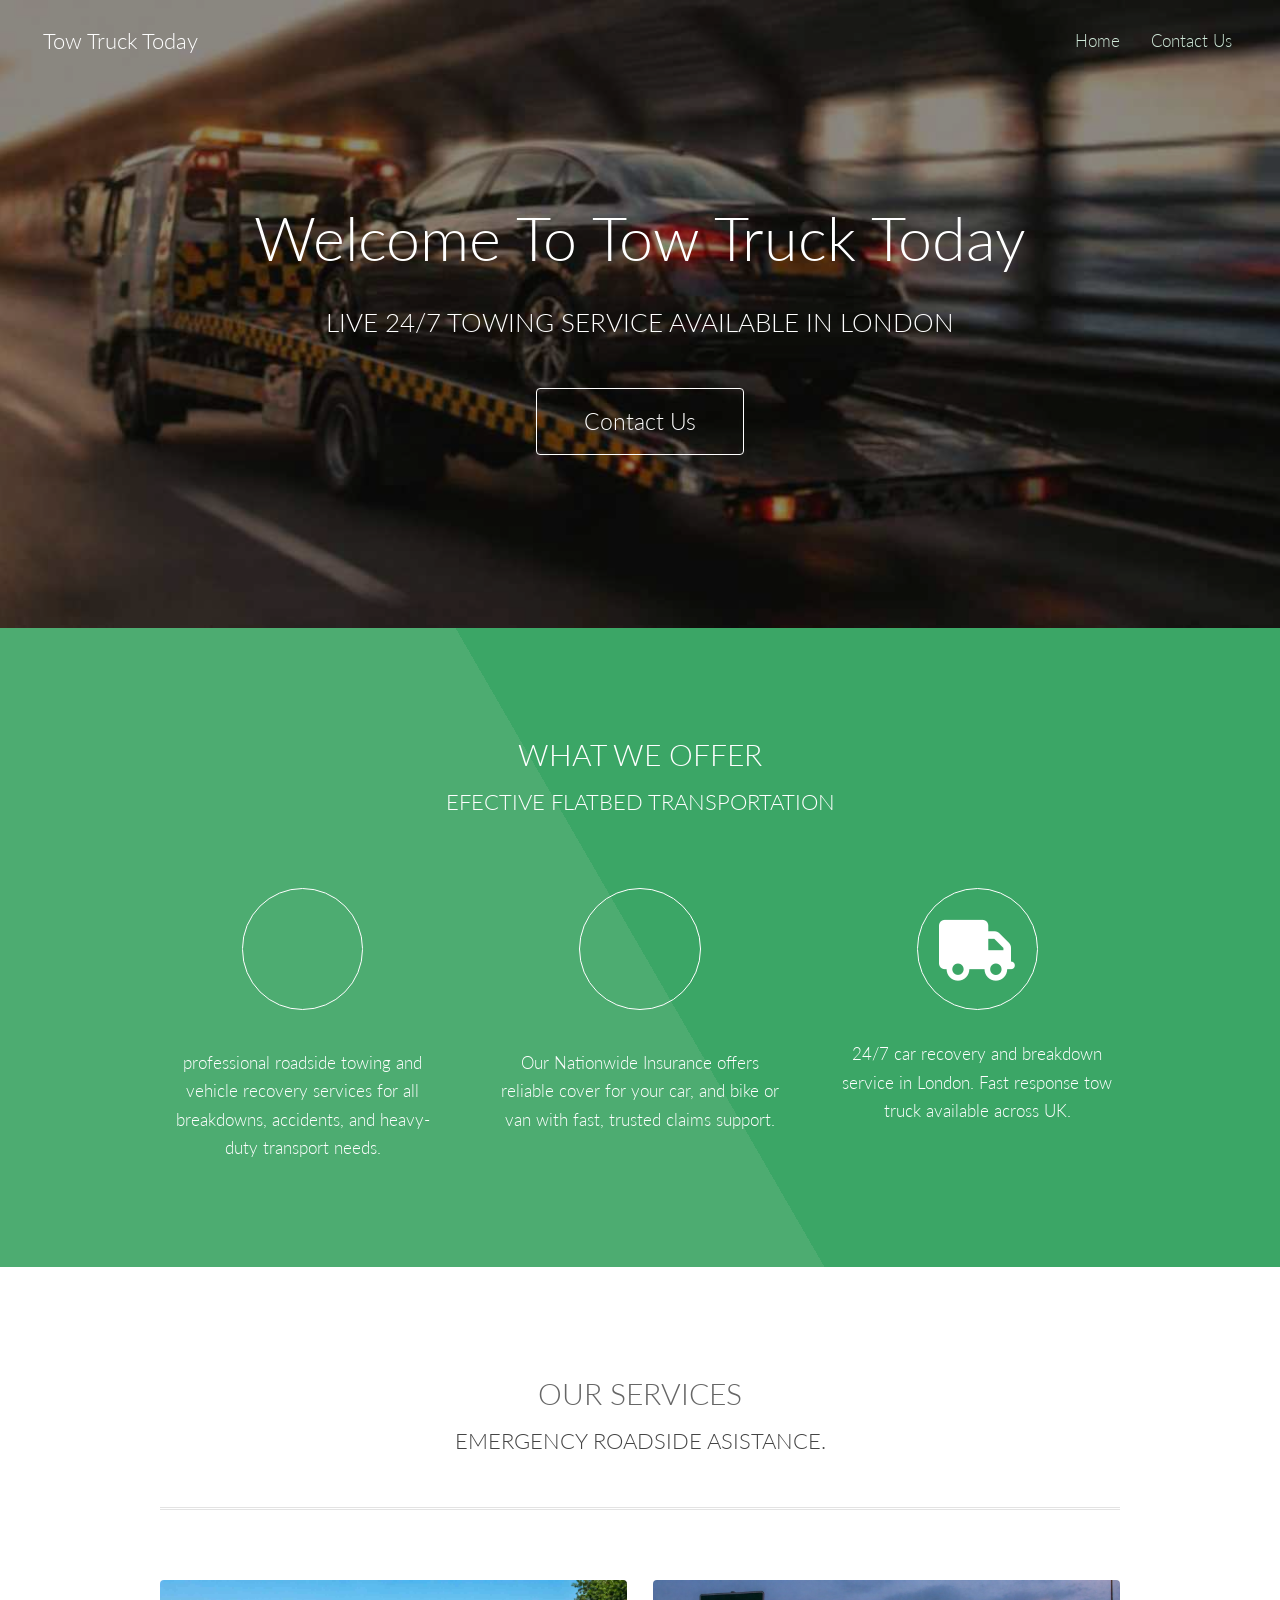
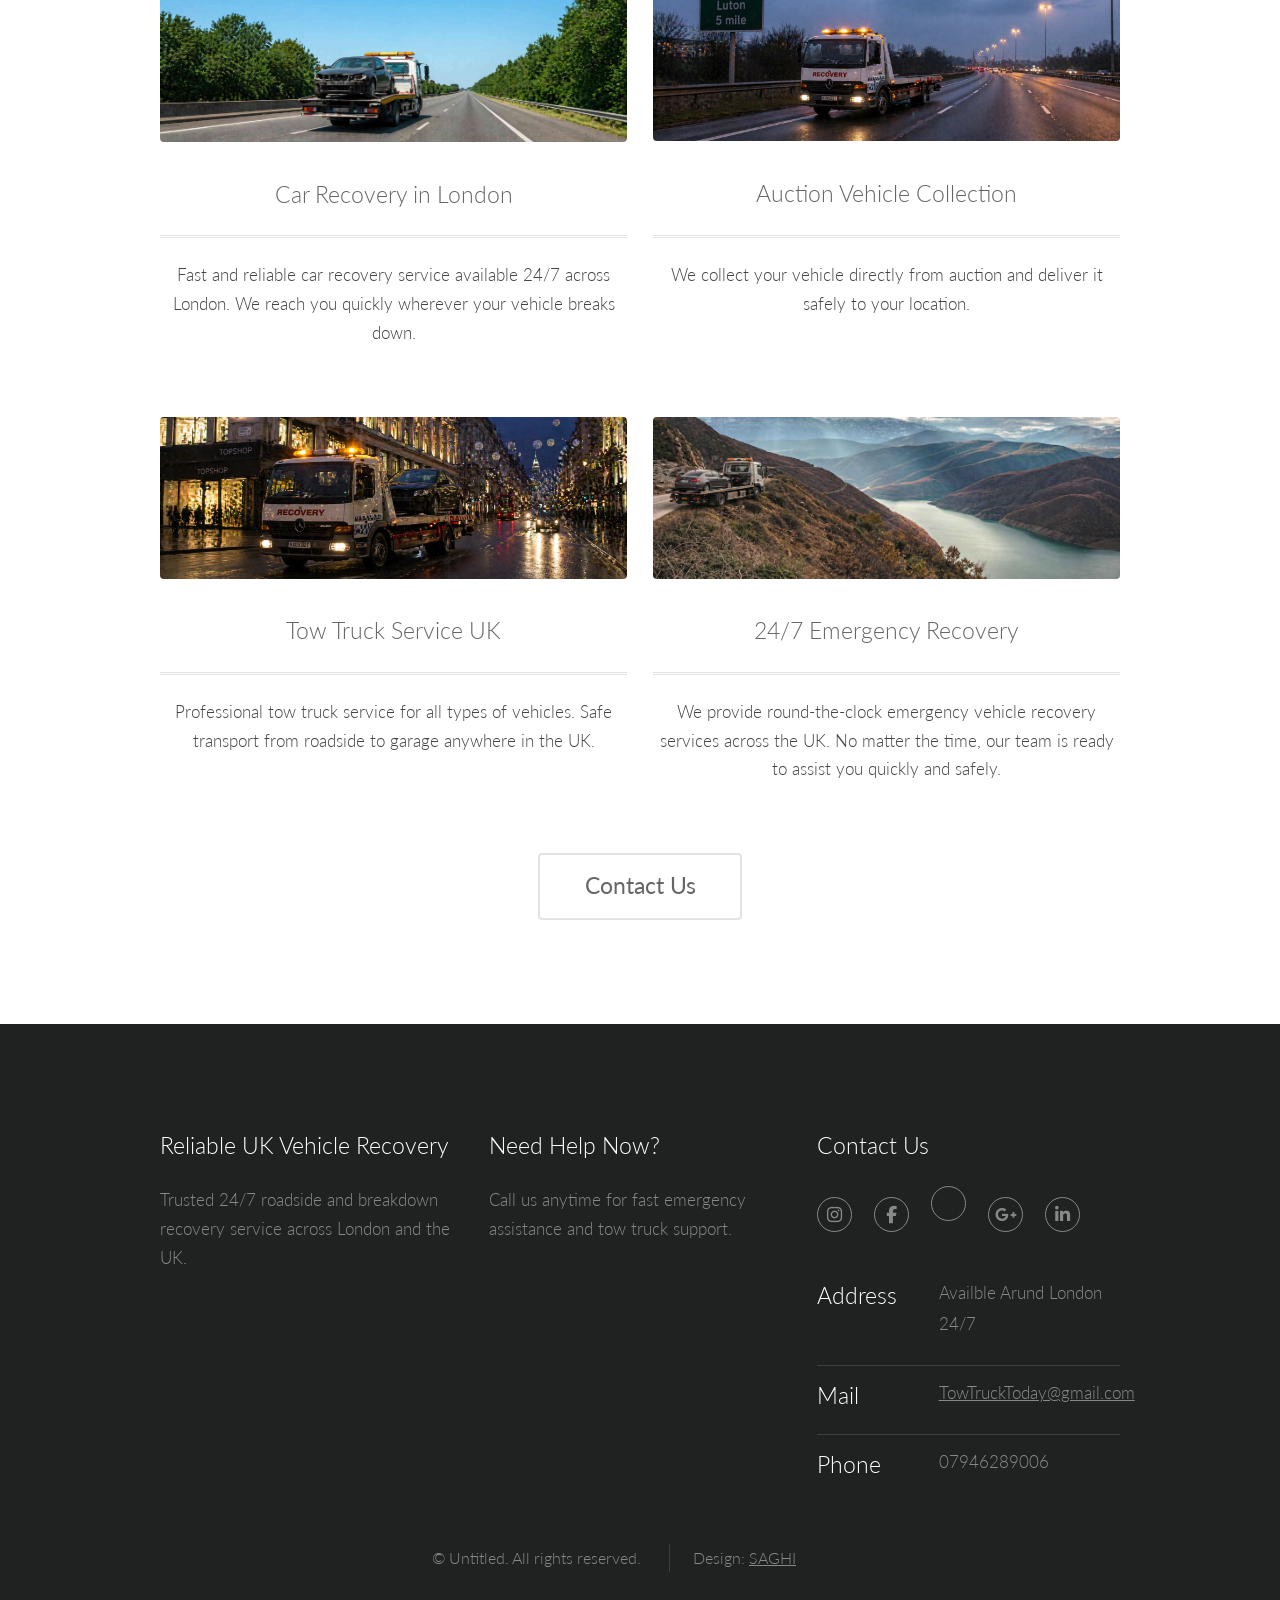
==== index.html @ 5a2250ab "Update index.html" ====
<!DOCTYPE html>
<!--
	Interphase by TEMPLATED
	templated.co @templatedco
	Released for free under the Creative Commons Attribution 3.0 license (templated.co/license)
-->
<html lang="en">
	<head>
		<meta charset="UTF-8">
		<title>Tow Truck Today | Car Recovery London | 24/7 Breakdown | Tow Truck Service </title>
		<meta http-equiv="content-type" content="text/html; charset=utf-8" />
		<meta name="description" content="24/7 car recovery and tow truck service in London. Fast breakdown recovery across Essex and surrounding areas." />
		<!--[if lte IE 8]><script src="css/ie/html5shiv.js"></script><![endif]-->
		<script src="js/jquery.min.js"></script>
		<script src="js/skel.min.js"></script>
		<script src="js/skel-layers.min.js"></script>
		<script src="js/init.js"></script>
		<noscript>
			<link rel="stylesheet" href="css/skel.css" />
			<link rel="stylesheet" href="css/style.css" />
			<link rel="stylesheet" href="css/style-xlarge.css" />
		</noscript>
		<!--[if lte IE 8]><link rel="stylesheet" href="css/ie/v8.css" /><![endif]-->
		<link rel="stylesheet" href="https://cdnjs.cloudflare.com/ajax/libs/font-awesome/6.5.0/css/all.min.css">
		<link rel="icon" href="/icon.png" type="image/x-icon">
	</head>
	<body class="landing">

		<!-- Header -->
			<header id="header">
				<h1><a href="index.html">Tow Truck Today</a></h1>
				<nav id="nav">
					<ul>
						<li><a href="index.html">Home</a></li>
						<li><a href="contact.html">Contact Us</a></li>
					</ul>
				</nav>
			</header>

		<!-- Banner -->
			<section id="banner">
				<h2>Welcome To Tow Truck Today</h2>
				<p>LIVE 24/7 TOWING SERVICE AVAILABLE IN LONDON</p>
				<ul class="actions">
					<li>
						<a href="contact.html" class="button big">Contact Us</a>
					</li>
				</ul>
			</section>

		<!-- One -->
			<section id="one" class="wrapper style1 align-center">
				<div class="container">
					<header>
						<h2>WHAT WE OFFER</h2>
						<p>EFECTIVE FLATBED TRANSPORTATION </p>
					</header>
					<div class="row 200%">
						<section class="4u 12u$(small)">
							<i class="icon big rounded fa-clock"></i>
							<p> professional roadside towing and vehicle recovery services for all breakdowns, accidents, and heavy-duty transport needs.</p>
						</section>
						<section class="4u 12u$(small)">
							<i class="icon big rounded fa-car-burst"></i>
							<p>Our Nationwide Insurance offers reliable cover for your  car, and bike or van with fast, trusted claims support.</p>
						</section>
						<section class="4u$ 12u$(small)">
							<i class="icon big rounded fa-truck"></i>
							<p>24/7 car recovery and breakdown service in London. Fast response tow truck available across UK.</p>
						</section>
					</div>
				</div>
			</section>

		<!-- Two -->
			<section id="two" class="wrapper style2 align-center">
				<div class="container">
					<header>
						<h2>OUR SERVICES</h2>
						<p>EMERGENCY ROADSIDE ASISTANCE.</p>
					</header>
					<div class="row">
						<section class="feature 6u 12u$(small)">
							<img class="image fit" src="images/pic01.jpg" alt="" />
							<h3 class="title">Car Recovery in London</h3>
							<p>Fast and reliable car recovery service available 24/7 across London. We reach you quickly wherever your vehicle breaks down.</p>
						</section>
						<section class="feature 6u$ 12u$(small)">
							<img class="image fit" src="images/pic02.jpg" alt="" />
							<h3 class="title">Auction Vehicle Collection</h3>
							<p>We collect your vehicle directly from auction and deliver it safely to your location.</p>
						</section>
						<section class="feature 6u 12u$(small)">
							<img class="image fit" src="images/pic03.jpg" alt="" />
							<h3 class="title">Tow Truck Service UK</h3>
							<p>Professional tow truck service for all types of vehicles. Safe transport from roadside to garage anywhere in the UK.</p>
						</section>
						<section class="feature 6u$ 12u$(small)">
							<img class="image fit" src="images/pic04.jpg" alt="" />
							<h3 class="title">24/7 Emergency Recovery</h3>
							<p>We provide round-the-clock emergency vehicle recovery services across the UK. No matter the time, our team is ready to assist you quickly and safely.</p>
						</section>
					</div>
					<footer>
						<ul class="actions">
							<li>
								<a href="contact.html" class="button alt big">Contact Us</a>
							</li>
						</ul>
					</footer>
				</div>
			</section>

		<!-- Footer -->
			<footer id="footer">
				<div class="container">
					<div class="row">
						<section class="4u 6u(medium) 12u$(small)">
    <h3>Reliable UK Vehicle Recovery</h3>
    <p>Trusted 24/7 roadside and breakdown recovery service across London and the UK.</p>

    <div style="margin-top:15px; border-radius:10px; overflow:hidden;">
        <iframe 
            src="https://www.google.com/maps/embed?pb=!1m18!1m12!1m3!1d...YOUR_MAP_CODE..."
            width="100%" 
            height="180" 
            style="border:0;" 
            allowfullscreen="" 
            loading="lazy">
        </iframe>
    </div>
</section>
						<section class="4u 6u$(medium) 12u$(small)">
							<h3>Need Help Now?</h3>
							<p>Call us anytime for fast emergency assistance and tow truck support.</p>
							<ul class="alt">
							</ul>
						</section>
						<section class="4u$ 12u$(medium) 12u$(small)">
							<h3>Contact Us</h3>
							<ul class="icons">
								<li><a href="https://www.instagram.com/towtrucktoday?igsh=MWpwYXkxcGM0bTMxag==" class="icon rounded fa-instagram"><span class="label">instagram</span></a></li>
								<li><a href="https://www.facebook.com/share/1FvmgkNpFz/?mibextid=wwXIfr" class="icon rounded fa-facebook"><span class="label">Facebook</span></a></li>
								<li><a href="#" class="icon rounded fa-x"><span class="label">X</span></a></li>
								<li><a href="#" class="icon rounded fa-google-plus"><span class="label">Google+</span></a></li>
								<li><a href="#" class="icon rounded fa-linkedin"><span class="label">LinkedIn</span></a></li>
							</ul>
							<ul class="tabular">
								<li>
									<h3>Address</h3>
									Availble Arund London<br>
									24/7
								</li>
								<li>
									<h3>Mail</h3>
									<a href="mailto:Towtrucktoday@gmail.com">TowTruckToday@gmail.com</a>
								</li>
								<li>
									<h3>Phone</h3>
									07946289006
								</li>
							</ul>
						</section>
					</div>
					<ul class="copyright">
						<li>&copy; Untitled. All rights reserved.</li>
						<li>Design: <a href="#">SAGHI</a></li>
						<li><a href="#"></a></li>
					</ul>
				</div>
			</footer>

	</body>
</html>
---- css/skel.css ----
/* Resets (http://meyerweb.com/eric/tools/css/reset/ | v2.0 | 20110126 | License: none (public domain)) */

	html,body,div,span,applet,object,iframe,h1,h2,h3,h4,h5,h6,p,blockquote,pre,a,abbr,acronym,address,big,cite,code,del,dfn,em,img,ins,kbd,q,s,samp,small,strike,strong,sub,sup,tt,var,b,u,i,center,dl,dt,dd,ol,ul,li,fieldset,form,label,legend,table,caption,tbody,tfoot,thead,tr,th,td,article,aside,canvas,details,embed,figure,figcaption,footer,header,hgroup,menu,nav,output,ruby,section,summary,time,mark,audio,video{margin:0;padding:0;border:0;font-size:100%;font:inherit;vertical-align:baseline;}article,aside,details,figcaption,figure,footer,header,hgroup,menu,nav,section{display:block;}body{line-height:1;}ol,ul{list-style:none;}blockquote,q{quotes:none;}blockquote:before,blockquote:after,q:before,q:after{content:'';content:none;}table{border-collapse:collapse;border-spacing:0;}body{-webkit-text-size-adjust:none}

/* Box Model */

	*, *:before, *:after {
		-moz-box-sizing: border-box;
		-webkit-box-sizing: border-box;
		box-sizing: border-box;
	}

/* Container */

	body {
		/* min-width: (containers) */
		min-width: 1200px;
	}

	.container {
		margin-left: auto;
		margin-right: auto;

		/* width: (containers) */
		width: 1200px;
	}

	/* Modifiers */

		/* 125% */
			.container.\31 25\25 {
				width: 100%;

				/* max-width: (containers * 1.25) */
				max-width: 1500px;

				/* min-width: (containers) */
				min-width: 1200px;
			}

		/* 75% */
			.container.\37 5\25 {

				/* width: (containers * 0.75) */
				width: 900px;

			}

		/* 50% */
			.container.\35 0\25 {

				/* width: (containers * 0.50) */
				width: 600px;

			}

		/* 25% */
			.container.\32 5\25 {

				/* width: (containers * 0.25) */
				width: 300px;

			}

/* Grid */

	.row {
		border-bottom: solid 1px transparent;
	}

	.row > * {
		float: left;
	}

	.row:after, .row:before {
		content: '';
		display: block;
		clear: both;
		height: 0;
	}

	.row.uniform > * > :first-child {
		margin-top: 0;
	}

	.row.uniform > * > :last-child {
		margin-bottom: 0;
	}

	/* Gutters */

		/* Normal */

			.row > * {
				/* padding: (gutters.horizontal) 0 0 (gutters.vertical) */
				padding: 0 0 0 2em;
			}

			.row {
				/* margin: -(gutters.horizontal) 0 0 -(gutters.vertical) */
				margin: 0 0 0 -2em;
			}

			.row.uniform > * {
				/* padding: (gutters.vertical) 0 0 (gutters.vertical) */
				padding: 2em 0 0 2em;
			}

			.row.uniform {
				/* margin: -(gutters.vertical) 0 0 -(gutters.vertical) */
				margin: -2em 0 0 -2em;
			}

		/* 200% */

			.row.\32 00\25 > * {
				/* padding: (gutters.horizontal) 0 0 (gutters.vertical) */
				padding: 0 0 0 4em;
			}

			.row.\32 00\25 {
				/* margin: -(gutters.horizontal) 0 0 -(gutters.vertical) */
				margin: 0 0 0 -4em;
			}

			.row.uniform.\32 00\25 > * {
				/* padding: (gutters.vertical) 0 0 (gutters.vertical) */
				padding: 4em 0 0 4em;
			}

			.row.uniform.\32 00\25 {
				/* margin: -(gutters.vertical) 0 0 -(gutters.vertical) */
				margin: -4em 0 0 -4em;
			}

		/* 150% */

			.row.\31 50\25 > * {
				/* padding: (gutters.horizontal) 0 0 (gutters.vertical) */
				padding: 0 0 0 1.5em;
			}

			.row.\31 50\25 {
				/* margin: -(gutters.horizontal) 0 0 -(gutters.vertical) */
				margin: 0 0 0 -1.5em;
			}

			.row.uniform.\31 50\25 > * {
				/* padding: (gutters.vertical) 0 0 (gutters.vertical) */
				padding: 1.5em 0 0 1.5em;
			}

			.row.uniform.\31 50\25 {
				/* margin: -(gutters.vertical) 0 0 -(gutters.vertical) */
				margin: -1.5em 0 0 -1.5em;
			}

		/* 50% */

			.row.\35 0\25 > * {
				/* padding: (gutters.horizontal) 0 0 (gutters.vertical) */
				padding: 0 0 0 1em;
			}

			.row.\35 0\25 {
				/* margin: -(gutters.horizontal) 0 0 -(gutters.vertical) */
				margin: 0 0 0 -1em;
			}

			.row.uniform.\35 0\25 > * {
				/* padding: (gutters.vertical) 0 0 (gutters.vertical) */
				padding: 1em 0 0 1em;
			}

			.row.uniform.\35 0\25 {
				/* margin: -(gutters.vertical) 0 0 -(gutters.vertical) */
				margin: -1em 0 0 -1em;
			}

		/* 25% */

			.row.\32 5\25 > * {
				/* padding: (gutters.horizontal) 0 0 (gutters.vertical) */
				padding: 0 0 0 0.5em;
			}

			.row.\32 5\25 {
				/* margin: -(gutters.horizontal) 0 0 -(gutters.vertical) */
				margin: 0 0 0 -0.5em;
			}

			.row.uniform.\32 5\25 > * {
				/* padding: (gutters.vertical) 0 0 (gutters.vertical) */
				padding: 0.5em 0 0 0.5em;
			}

			.row.uniform.\32 5\25 {
				/* margin: -(gutters.vertical) 0 0 -(gutters.vertical) */
				margin: -0.5em 0 0 -0.5em;
			}

		/* 0% */

			.row.\30 \25 > * {
				/* padding: (gutters.horizontal) 0 0 (gutters.vertical) */
				padding: 0;
			}

			.row.\30 \25 {
				/* margin: -(gutters.horizontal) 0 0 -(gutters.vertical) */
				margin: 0;
			}

	/* Cells */

		.\31 2u, .\31 2u\24, .\31 2u\28 1\29, .\31 2u\24\28 1\29 { width: 100%; clear: none; }
		.\31 1u, .\31 1u\24, .\31 1u\28 1\29, .\31 1u\24\28 1\29 { width: 91.6666666667%; clear: none; }
		.\31 0u, .\31 0u\24, .\31 0u\28 1\29, .\31 0u\24\28 1\29 { width: 83.3333333333%; clear: none; }
		.\39 u, .\39 u\24, .\39 u\28 1\29, .\39 u\24\28 1\29 { width: 75%; clear: none; }
		.\38 u, .\38 u\24, .\38 u\28 1\29, .\38 u\24\28 1\29 { width: 66.6666666667%; clear: none; }
		.\37 u, .\37 u\24, .\37 u\28 1\29, .\37 u\24\28 1\29 { width: 58.3333333333%; clear: none; }
		.\36 u, .\36 u\24, .\36 u\28 1\29, .\36 u\24\28 1\29 { width: 50%; clear: none; }
		.\35 u, .\35 u\24, .\35 u\28 1\29, .\35 u\24\28 1\29 { width: 41.6666666667%; clear: none; }
		.\34 u, .\34 u\24, .\34 u\28 1\29, .\34 u\24\28 1\29 { width: 33.3333333333%; clear: none; }
		.\33 u, .\33 u\24, .\33 u\28 1\29, .\33 u\24\28 1\29 { width: 25%; clear: none; }
		.\32 u, .\32 u\24, .\32 u\28 1\29, .\32 u\24\28 1\29 { width: 16.6666666667%; clear: none; }
		.\31 u, .\31 u\24, .\31 u\28 1\29, .\31 u\24\28 1\29 { width: 8.3333333333%; clear: none; }

		.\31 2u\24 + *, .\31 2u\24\28 1\29 + *,
		.\31 1u\24 + *, .\31 1u\24\28 1\29 + *,
		.\31 0u\24 + *, .\31 0u\24\28 1\29 + *,
		.\39 u\24 + *, .\39 u\24\28 1\29 + *,
		.\38 u\24 + *, .\38 u\24\28 1\29 + *,
		.\37 u\24 + *, .\37 u\24\28 1\29 + *,
		.\36 u\24 + *, .\36 u\24\28 1\29 + *,
		.\35 u\24 + *, .\35 u\24\28 1\29 + *,
		.\34 u\24 + *, .\34 u\24\28 1\29 + *,
		.\33 u\24 + *, .\33 u\24\28 1\29 + *,
		.\32 u\24 + *, .\32 u\24\28 1\29 + *,
		.\31 u\24  + *,  .\31 u\24\28 1\29 + * {
			clear: left;
		}

		.\-11u { margin-left: 91.6666666667% }
		.\-10u { margin-left: 83.3333333333% }
		.\-9u { margin-left: 75% }
		.\-8u { margin-left: 66.6666666667% }
		.\-7u { margin-left: 58.3333333333% }
		.\-6u { margin-left: 50% }
		.\-5u { margin-left: 41.6666666667% }
		.\-4u { margin-left: 33.3333333333% }
		.\-3u { margin-left: 25% }
		.\-2u { margin-left: 16.6666666667% }
		.\-1u { margin-left: 8.3333333333% }
---- css/style.css ----
@charset "UTF-8";
@import url(font-awesome.min.css);
@import url("//fonts.googleapis.com/css?family=Lato:300,400");

/*
	Interphase by TEMPLATED
	templated.co @templatedco
	Released for free under the Creative Commons Attribution 3.0 license (templated.co/license)
*/

/* Basic */

	body {
		background: #fff;
	}

	body, input, select, textarea {
		color: #444;
		font-family: "Lato", Helvetica, sans-serif;
		font-size: 15pt;
		font-weight: 300;
		line-height: 1.65em;
	}

	a {
		color: #4dac71;
		text-decoration: underline;
	}

		a:hover {
			text-decoration: none;
		}

	strong, b {
		color: #666;
		font-weight: 400;
	}

	em, i {
		font-style: italic;
	}

	p {
		margin: 0 0 2em 0;
	}

	h1, h2, h3, h4, h5, h6 {
		color: #666;
		font-weight: 300;
		line-height: 1em;
		margin: 0 0 1em 0;
	}

		h1 a, h2 a, h3 a, h4 a, h5 a, h6 a {
			color: inherit;
			text-decoration: none;
		}

	h2 {
		font-size: 1.75em;
		line-height: 1.5em;
	}

	h3 {
		font-size: 1.35em;
		line-height: 1.5em;
	}

	h4 {
		font-size: 1.1em;
		line-height: 1.5em;
	}

	h5 {
		font-size: 0.9em;
		line-height: 1.5em;
	}

	h6 {
		font-size: 0.7em;
		line-height: 1.5em;
	}

	sub {
		font-size: 0.8em;
		position: relative;
		top: 0.5em;
	}

	sup {
		font-size: 0.8em;
		position: relative;
		top: -0.5em;
	}

	hr {
		border: 0;
		border-bottom: medium 1px rgba(144, 144, 144, 0.25);
		margin: 2em 0;
	}

		hr.major {
			margin: 3em 0;
		}

	blockquote {
		border-left: solid 4px rgba(144, 144, 144, 0.25);
		font-style: italic;
		margin: 0 0 2em 0;
		padding: 0.5em 0 0.5em 2em;
	}

	code {
		background: rgba(144, 144, 144, 0.075);
		border-radius: 4px;
		border: solid 1px rgba(144, 144, 144, 0.25);
		font-family: "Courier New", monospace;
		font-size: 0.9em;
		margin: 0 0.25em;
		padding: 0.25em 0.65em;
	}

	pre {
		-webkit-overflow-scrolling: touch;
		font-family: "Courier New", monospace;
		font-size: 0.9em;
		margin: 0 0 2em 0;
	}

		pre code {
			display: block;
			line-height: 1.75em;
			padding: 1em 1.5em;
			overflow-x: auto;
		}

	.align-left {
		text-align: left;
	}

	.align-center {
		text-align: center;
	}

	.align-right {
		text-align: right;
	}

/* Section/Article */

	section.special, article.special {
		text-align: center;
	}

	header p {
		position: relative;
		margin: 0 0 1.5em 0;
	}

	header h2 + p {
		font-size: 1.25em;
		margin-top: -1em;
		line-height: 1.5em;
	}

	header h3 + p {
		font-size: 1.1em;
		margin-top: -0.8em;
		line-height: 1.5em;
	}

	header h4 + p,
	header h5 + p,
	header h6 + p {
		font-size: 0.9em;
		margin-top: -0.6em;
		line-height: 1.5em;
	}

	header.major {
		text-align: center;
		margin-bottom: 3em;
	}

		header.major h2 {
			font-size: 3em;
		}

		header.major p {
			border-top: medium double rgba(144, 144, 144, 0.25);
			display: inline-block;
			padding: 2em 2em 0 2em;
		}

/* Form */

	form {
		margin: 0 0 2em 0;
	}

	label {
		color: #666;
		display: block;
		font-size: 0.9em;
		font-weight: 400;
		margin: 0 0 1em 0;
	}

	input[type="text"],
	input[type="password"],
	input[type="email"],
	select,
	textarea {
		-moz-appearance: none;
		-webkit-appearance: none;
		-o-appearance: none;
		-ms-appearance: none;
		appearance: none;
		background: rgba(144, 144, 144, 0.075);
		border-radius: 4px;
		border: none;
		border: solid 1px rgba(144, 144, 144, 0.25);
		color: inherit;
		display: block;
		outline: 0;
		padding: 0 1em;
		text-decoration: none;
		width: 100%;
	}

		input[type="text"]:invalid,
		input[type="password"]:invalid,
		input[type="email"]:invalid,
		select:invalid,
		textarea:invalid {
			box-shadow: none;
		}

		input[type="text"]:focus,
		input[type="password"]:focus,
		input[type="email"]:focus,
		select:focus,
		textarea:focus {
			border-color: #4dac71;
			box-shadow: 0 0 0 1px #4dac71;
		}

	.select-wrapper {
		text-decoration: none;
		display: block;
		position: relative;
	}

		.select-wrapper:before {
			content: "";
			-moz-osx-font-smoothing: grayscale;
			-webkit-font-smoothing: antialiased;
			font-family: FontAwesome;
			font-style: normal;
			font-weight: normal;
			text-transform: none !important;
		}

		.select-wrapper:before {
			color: rgba(144, 144, 144, 0.25);
			display: block;
			height: 2.75em;
			line-height: 2.75em;
			pointer-events: none;
			position: absolute;
			right: 0;
			text-align: center;
			top: 0;
			width: 2.75em;
		}

		.select-wrapper select::-ms-expand {
			display: none;
		}

	input[type="text"],
	input[type="password"],
	input[type="email"],
	select {
		height: 2.75em;
	}

	textarea {
		padding: 0.75em 1em;
	}

	input[type="checkbox"],
	input[type="radio"] {
		-moz-appearance: none;
		-webkit-appearance: none;
		-o-appearance: none;
		-ms-appearance: none;
		appearance: none;
		display: block;
		float: left;
		margin-right: -2em;
		opacity: 0;
		width: 1em;
		z-index: -1;
	}

		input[type="checkbox"] + label,
		input[type="radio"] + label {
			text-decoration: none;
			color: #444;
			cursor: pointer;
			display: inline-block;
			font-size: 1em;
			font-weight: 300;
			padding-left: 2.4em;
			padding-right: 0.75em;
			position: relative;
		}

			input[type="checkbox"] + label:before,
			input[type="radio"] + label:before {
				-moz-osx-font-smoothing: grayscale;
				-webkit-font-smoothing: antialiased;
				font-family: FontAwesome;
				font-style: normal;
				font-weight: normal;
				text-transform: none !important;
			}

			input[type="checkbox"] + label:before,
			input[type="radio"] + label:before {
				background: rgba(144, 144, 144, 0.075);
				border-radius: 4px;
				border: solid 1px rgba(144, 144, 144, 0.25);
				content: '';
				display: inline-block;
				height: 1.65em;
				left: 0;
				line-height: 1.58125em;
				position: absolute;
				text-align: center;
				top: 0;
				width: 1.65em;
			}

		input[type="checkbox"]:checked + label:before,
		input[type="radio"]:checked + label:before {
			background: #3ba666;
			border-color: #3ba666;
			color: #ffffff;
			content: '\f00c';
		}

		input[type="checkbox"]:focus + label:before,
		input[type="radio"]:focus + label:before {
			border-color: #4dac71;
			box-shadow: 0 0 0 1px #4dac71;
		}

	input[type="checkbox"] + label:before {
		border-radius: 4px;
	}

	input[type="radio"] + label:before {
		border-radius: 100%;
	}

	::-webkit-input-placeholder {
		color: #888 !important;
		opacity: 1.0;
	}

	:-moz-placeholder {
		color: #888 !important;
		opacity: 1.0;
	}

	::-moz-placeholder {
		color: #888 !important;
		opacity: 1.0;
	}

	:-ms-input-placeholder {
		color: #888 !important;
		opacity: 1.0;
	}

	.formerize-placeholder {
		color: #888 !important;
		opacity: 1.0;
	}

/* Box */

	.box {
		border-radius: 4px;
		border: solid 1px rgba(144, 144, 144, 0.25);
		margin-bottom: 2em;
		padding: 1.5em;
	}

		.box > :last-child,
		.box > :last-child > :last-child,
		.box > :last-child > :last-child > :last-child {
			margin-bottom: 0;
		}

		.box.alt {
			border: 0;
			border-radius: 0;
			padding: 0;
		}

/* Icon */

	.icon {
		text-decoration: none;
		border-bottom: none;
		position: relative;
	}

		.icon:before {
			-moz-osx-font-smoothing: grayscale;
			-webkit-font-smoothing: antialiased;
			font-family: FontAwesome;
			font-style: normal;
			font-weight: normal;
			text-transform: none !important;
		}

		.icon > .label {
			display: none;
		}

		.icon.rounded {
			border-radius: 100%;
			border: 1px solid #4dac71;
			display: inline-block;
			height: 2em;
			line-height: 2em;
			text-align: center;
			width: 2em;
		}

			.icon.rounded.big {
				font-size: 3.5em;
			}

/* Image */

	.image {
		border-radius: 4px;
		border: 0;
		display: inline-block;
		position: relative;
	}

		.image img {
			border-radius: 4px;
			display: block;
		}

		.image.left {
			float: left;
			padding: 0 1.5em 1em 0;
			top: 0.25em;
		}

		.image.right {
			float: right;
			padding: 0 0 1em 1.5em;
			top: 0.25em;
		}

		.image.left, .image.right {
			max-width: 40%;
		}

			.image.left img, .image.right img {
				width: 100%;
			}

		.image.fit {
			display: block;
			margin: 0 0 2em 0;
			width: 100%;
		}

			.image.fit img {
				width: 100%;
			}

/* List */

	ol {
		list-style: decimal;
		margin: 0 0 2em 0;
		padding-left: 1.25em;
	}

		ol li {
			padding-left: 0.25em;
		}

	ul {
		list-style: disc;
		margin: 0 0 2em 0;
		padding-left: 1em;
	}

		ul li {
			padding-left: 0.5em;
		}

		ul.alt {
			list-style: none;
			padding-left: 0;
		}

			ul.alt li {
				border-top: solid 1px rgba(144, 144, 144, 0.25);
				padding: 0.8em 0;
			}

				ul.alt li:first-child {
					border-top: 0;
					padding-top: 0;
				}

		ul.icons {
			cursor: default;
			list-style: none;
			padding-left: 0;
		}

			ul.icons li {
				display: inline-block;
				padding: 0 1em 0 0;
			}

				ul.icons li:last-child {
					padding-right: 0;
				}

		ul.actions {
			cursor: default;
			list-style: none;
			padding-left: 0;
		}

			ul.actions li {
				display: inline-block;
				padding: 0 1em 0 0;
				vertical-align: middle;
			}

				ul.actions li:last-child {
					padding-right: 0;
				}

			ul.actions.small li {
				padding: 0 0.5em 0 0;
			}

			ul.actions.vertical li {
				display: block;
				padding: 1em 0 0 0;
			}

				ul.actions.vertical li:first-child {
					padding-top: 0;
				}

				ul.actions.vertical li > * {
					margin-bottom: 0;
				}

			ul.actions.vertical.small li {
				padding: 0.5em 0 0 0;
			}

				ul.actions.vertical.small li:first-child {
					padding-top: 0;
				}

			ul.actions.fit {
				display: table;
				margin-left: -1em;
				padding: 0;
				table-layout: fixed;
				width: calc(100% + 1em);
			}

				ul.actions.fit li {
					display: table-cell;
					padding: 0 0 0 1em;
				}

					ul.actions.fit li > * {
						margin-bottom: 0;
					}

				ul.actions.fit.small {
					margin-left: -0.5em;
					width: calc(100% + 0.5em);
				}

					ul.actions.fit.small li {
						padding: 0 0 0 0.5em;
					}

		ul.tabular {
			list-style: outside none none;
			padding: 0px;
		}

			ul.tabular li {
				border-top: solid 1px rgba(144, 144, 144, 0.25);
				line-height: 1.75em;
				margin: 1.5em 0px 0px;
				padding-left: 7em;
				padding-top: 12px;
				position: relative;
			}

				ul.tabular li:first-child {
					border-top: 0;
					margin-top: 0;
				}

				ul.tabular li h3 {
					left: 0px;
					position: absolute;
					text-align: center;
					top: 12px;
					vertical-align: top;
					width: 1em;
				}

	dl {
		margin: 0 0 2em 0;
	}

/* Table */

	.table-wrapper {
		-webkit-overflow-scrolling: touch;
		overflow-x: auto;
	}

	table {
		margin: 0 0 2em 0;
		width: 100%;
	}

		table tbody tr {
			border: solid 1px rgba(144, 144, 144, 0.25);
			border-left: 0;
			border-right: 0;
		}

			table tbody tr:nth-child(2n + 1) {
				background-color: rgba(144, 144, 144, 0.075);
			}

		table td {
			padding: 0.75em 0.75em;
		}

		table th {
			color: #666;
			font-size: 0.9em;
			font-weight: 400;
			padding: 0 0.75em 0.75em 0.75em;
			text-align: left;
		}

		table thead {
			border-bottom: solid 2px rgba(144, 144, 144, 0.25);
		}

		table tfoot {
			border-top: solid 2px rgba(144, 144, 144, 0.25);
		}

		table.alt {
			border-collapse: separate;
		}

			table.alt tbody tr td {
				border: solid 1px rgba(144, 144, 144, 0.25);
				border-left-width: 0;
				border-top-width: 0;
			}

				table.alt tbody tr td:first-child {
					border-left-width: 1px;
				}

			table.alt tbody tr:first-child td {
				border-top-width: 1px;
			}

			table.alt thead {
				border-bottom: 0;
			}

			table.alt tfoot {
				border-top: 0;
			}

/* Button */

	input[type="submit"],
	input[type="reset"],
	input[type="button"],
	.button {
		-moz-appearance: none;
		-webkit-appearance: none;
		-o-appearance: none;
		-ms-appearance: none;
		appearance: none;
		-moz-transition: background-color 0.2s ease-in-out, color 0.2s ease-in-out;
		-webkit-transition: background-color 0.2s ease-in-out, color 0.2s ease-in-out;
		-o-transition: background-color 0.2s ease-in-out, color 0.2s ease-in-out;
		-ms-transition: background-color 0.2s ease-in-out, color 0.2s ease-in-out;
		transition: background-color 0.2s ease-in-out, color 0.2s ease-in-out;
		background-color: #3ba666;
		border-radius: 4px;
		border: 0;
		color: #ffffff !important;
		cursor: pointer;
		display: inline-block;
		font-weight: 400;
		height: 2.85em;
		line-height: 2.8em;
		padding: 0 2em;
		text-align: center;
		text-decoration: none;
		white-space: nowrap;
	}

		input[type="submit"]:hover,
		input[type="reset"]:hover,
		input[type="button"]:hover,
		.button:hover {
			background-color: #42b972;
		}

		input[type="submit"]:active,
		input[type="reset"]:active,
		input[type="button"]:active,
		.button:active {
			background-color: #34935a;
		}

		input[type="submit"].icon,
		input[type="reset"].icon,
		input[type="button"].icon,
		.button.icon {
			padding-left: 1.35em;
		}

			input[type="submit"].icon:before,
			input[type="reset"].icon:before,
			input[type="button"].icon:before,
			.button.icon:before {
				margin-right: 0.5em;
			}

		input[type="submit"].fit,
		input[type="reset"].fit,
		input[type="button"].fit,
		.button.fit {
			display: block;
			margin: 0 0 1em 0;
			width: 100%;
		}

		input[type="submit"].small,
		input[type="reset"].small,
		input[type="button"].small,
		.button.small {
			font-size: 0.8em;
		}

		input[type="submit"].big,
		input[type="reset"].big,
		input[type="button"].big,
		.button.big {
			font-size: 1.35em;
		}

		input[type="submit"].alt,
		input[type="reset"].alt,
		input[type="button"].alt,
		.button.alt {
			background-color: transparent;
			box-shadow: inset 0 0 0 2px rgba(144, 144, 144, 0.25);
			color: #666 !important;
		}

			input[type="submit"].alt:hover,
			input[type="reset"].alt:hover,
			input[type="button"].alt:hover,
			.button.alt:hover {
				background-color: rgba(144, 144, 144, 0.075);
			}

			input[type="submit"].alt:active,
			input[type="reset"].alt:active,
			input[type="button"].alt:active,
			.button.alt:active {
				background-color: rgba(144, 144, 144, 0.2);
			}

			input[type="submit"].alt.icon:before,
			input[type="reset"].alt.icon:before,
			input[type="button"].alt.icon:before,
			.button.alt.icon:before {
				color: #888;
			}

		input[type="submit"].special,
		input[type="reset"].special,
		input[type="button"].special,
		.button.special {
			background-color: #4dac71;
			color: #ffffff !important;
		}

			input[type="submit"].special:hover,
			input[type="reset"].special:hover,
			input[type="button"].special:hover,
			.button.special:hover {
				background-color: #5cb67e;
			}

			input[type="submit"].special:active,
			input[type="reset"].special:active,
			input[type="button"].special:active,
			.button.special:active {
				background-color: #459a65;
			}

		input[type="submit"].disabled, input[type="submit"]:disabled,
		input[type="reset"].disabled,
		input[type="reset"]:disabled,
		input[type="button"].disabled,
		input[type="button"]:disabled,
		.button.disabled,
		.button:disabled {
			background-color: #444 !important;
			box-shadow: inset 0 -0.15em 0 0 rgba(0, 0, 0, 0.15);
			color: #fff !important;
			cursor: default;
			opacity: 0.25;
		}

/* Header */

	body.landing #header {
		background-color: transparent;
		left: 0;
		position: absolute;
		top: 0;
	}

	#header {
		background-color: #202222;
		color: #ffffff;
		cursor: default;
		height: 4.75em;
		line-height: 4.75em;
		width: 100%;
		z-index: 10000;
	}

		#header h1 {
			color: #ffffff;
			height: inherit;
			left: 2.5em;
			line-height: inherit;
			margin: 0;
			padding: 0;
			position: absolute;
			top: 0;
		}

			#header h1 a {
				font-size: 1.25em;
			}

		#header nav {
			height: inherit;
			line-height: inherit;
			position: absolute;
			right: 2.75em;
			top: 0;
			vertical-align: middle;
		}

			#header nav > ul {
				list-style: none;
				margin: 0;
				padding-left: 0;
			}

				#header nav > ul > li {
					border-radius: 4px;
					display: inline-block;
					margin-left: 1.5em;
					padding-left: 0;
				}

					#header nav > ul > li a {
						-moz-transition: color 0.2s ease-in-out;
						-webkit-transition: color 0.2s ease-in-out;
						-o-transition: color 0.2s ease-in-out;
						-ms-transition: color 0.2s ease-in-out;
						transition: color 0.2s ease-in-out;
						color: #cee8d8;
						display: inline-block;
						text-decoration: none;
					}

						#header nav > ul > li a:hover {
							color: #ffffff;
						}

					#header nav > ul > li:first-child {
						margin-left: 0;
					}

					#header nav > ul > li .button {
						height: 2.25em;
						line-height: 2.25em;
						margin-bottom: 0;
						padding: 0 1em;
						position: relative;
						top: -0.075em;
						vertical-align: middle;
					}

		#header .container {
			position: relative;
		}

			#header .container h1 {
				left: 0;
			}

			#header .container nav {
				right: 0;
			}

/* Banner */

	#banner {
		background: url("images/overlay.png"), url("../images/banner.jpg");
		background-position: center;
		background-repeat: no-repeat;
		background-size: cover;
		color: #ffffff;
		padding: 16em 0em 14em;
		text-align: center;
	}

		#banner h2 {
			color: #ffffff;
			font-size: 3em;
			line-height: 1em;
			margin: 0 0 0.5em 0;
			padding: 0;
		}

		#banner p {
			font-size: 1.5em;
			margin: 1.5em 0 0 0;
		}

		#banner .actions {
			margin: 3em 0 0 0;
		}

		#banner .button {
			background-color: transparent;
			border: 1px solid #ffffff;
			font-weight: 300;
		}

			#banner .button:hover {
				background-color: rgba(255, 255, 255, 0.2);
			}

/* Wrapper */

	.wrapper {
		padding: 6em 0em 4em;
	}

		.wrapper.style1 {
			background-color: #3ba666;
			-moz-background-image: linear-gradient(60deg, #4dac71 50%, #3ba666 50%);
			-webkit-background-image: linear-gradient(60deg, #4dac71 50%, #3ba666 50%);
			-o-background-image: linear-gradient(60deg, #4dac71 50%, #3ba666 50%);
			-ms-background-image: linear-gradient(60deg, #4dac71 50%, #3ba666 50%);
			background-image: linear-gradient(60deg, #4dac71 50%, #3ba666 50%);
			color: #ffffff;
		}

			.wrapper.style1 header {
				margin-bottom: 4em;
			}

			.wrapper.style1 h2 {
				color: #ffffff;
			}

			.wrapper.style1 .icon.big {
				border-color: #ffffff;
				margin-bottom: 0.5em;
			}

		.wrapper.style2 .title, .wrapper.style2 header {
			border-bottom: medium double rgba(144, 144, 144, 0.25);
			padding-bottom: 1em;
		}

		.wrapper.style2 header {
			margin-bottom: 4em;
		}

		.wrapper.style2 .feature {
			margin: 0 0 2em 0;
		}

/* Footer */

	#footer {
		background: #202222;
		color: #888;
		padding: 6em 0em 4em;
	}

		#footer h2, #footer h3, #footer h4 {
			color: #ffffff;
		}

		#footer a {
			-moz-transition: all 0.2s ease-in-out;
			-webkit-transition: all 0.2s ease-in-out;
			-o-transition: all 0.2s ease-in-out;
			-ms-transition: all 0.2s ease-in-out;
			transition: all 0.2s ease-in-out;
			color: #888;
		}

			#footer a:active, #footer a:hover {
				color: #ffffff;
			}

		#footer .icons .rounded {
			border-color: #888;
			font-size: 1.5em;
		}

			#footer .icons .rounded:active, #footer .icons .rounded:hover {
				border-color: #ffffff;
			}

		#footer .copyright {
			font-size: 0.9em;
			margin: 2em 0 0 0;
			padding: 0;
			text-align: center;
		}

			#footer .copyright li {
				border-left: solid 1px rgba(144, 144, 144, 0.25);
				display: inline-block;
				list-style: none;
				margin-left: 1.5em;
				padding-left: 1.5em;
			}

				#footer .copyright li:first-child {
					border-left: 0;
					margin-left: 0;
					padding-left: 0;
				}
---- css/style-xlarge.css ----
/*
	Interphase by TEMPLATED
	templated.co @templatedco
	Released for free under the Creative Commons Attribution 3.0 license (templated.co/license)
*/

/* Basic */

	body, input, select, textarea {
		font-size: 13pt;
	}
---- css/ie/v8.css ----
/*
	Interphase by TEMPLATED
	templated.co @templatedco
	Released for free under the Creative Commons Attribution 3.0 license (templated.co/license)
*/

/* Banner */

	#banner {
		background: url("../../images/banner.jpg");
		background-size: cover;
		-ms-behavior: url("css/ie/backgroundsize.min.htc");
	}
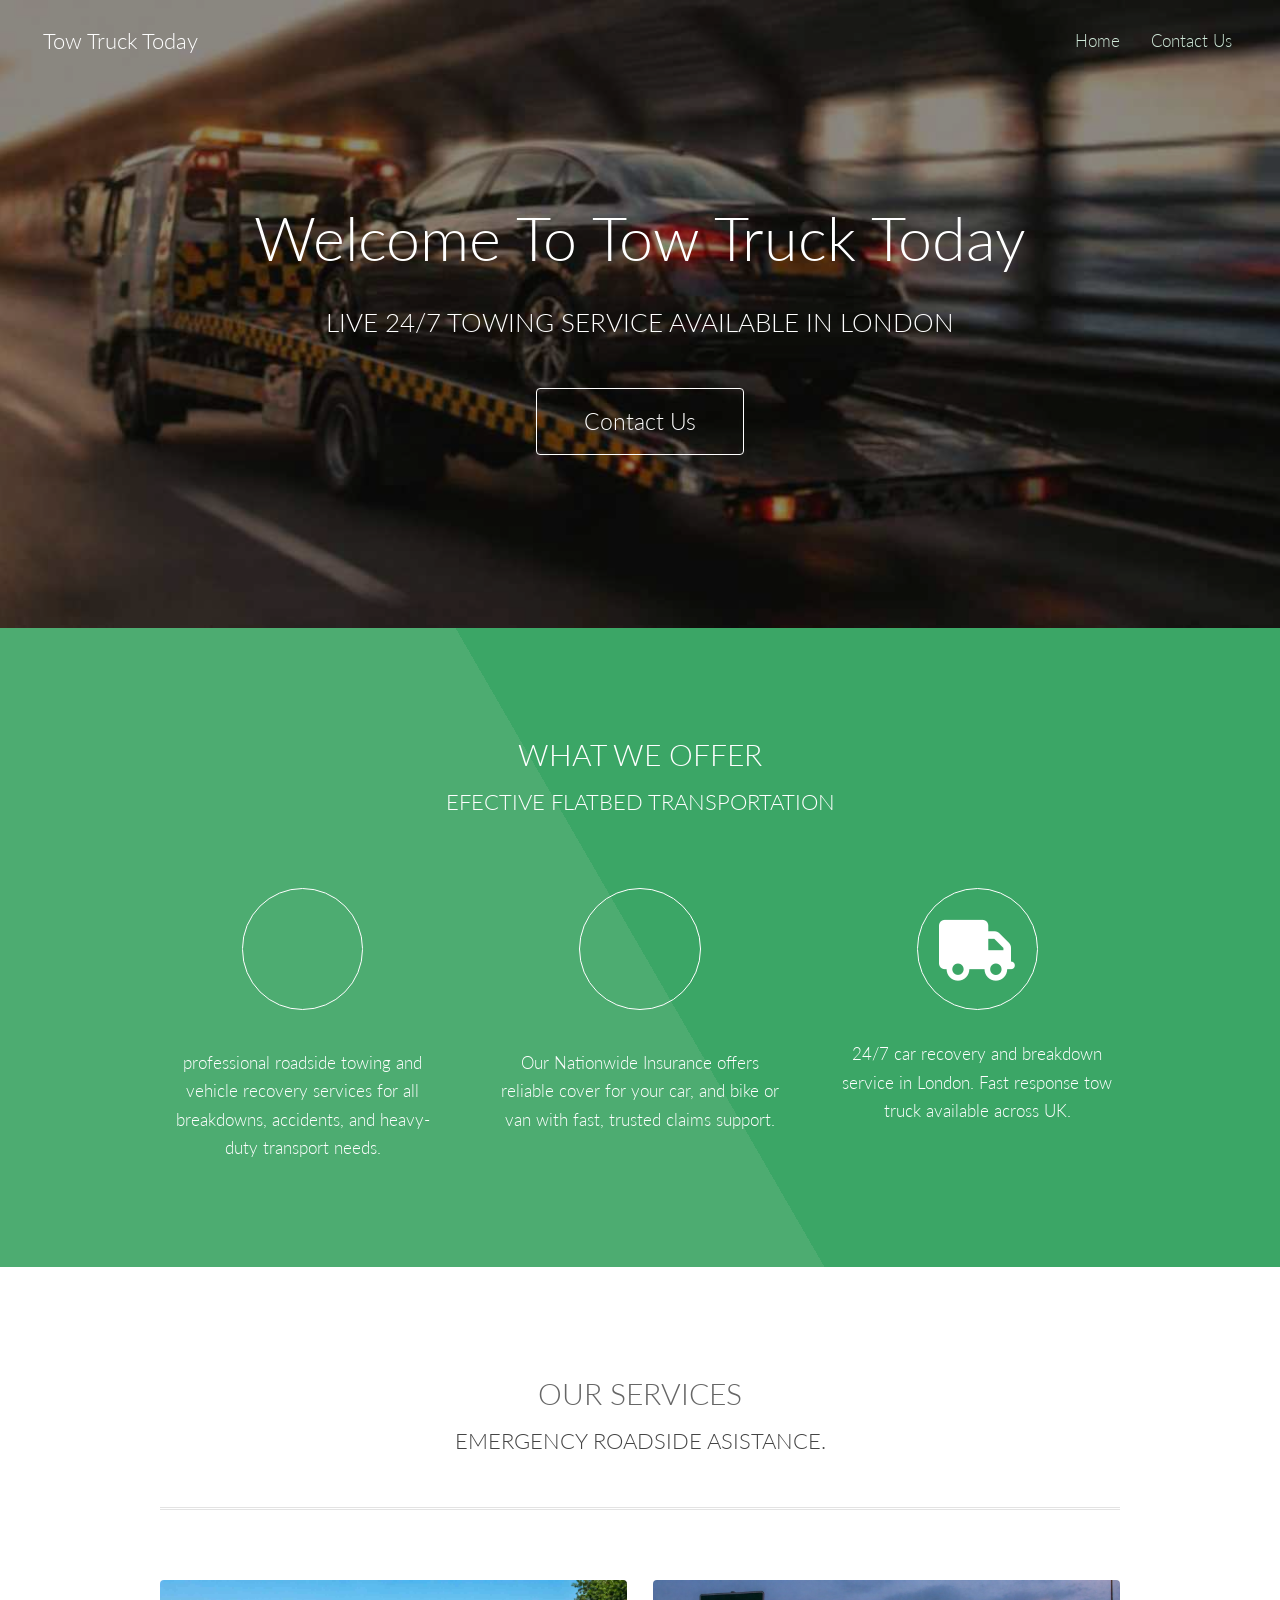
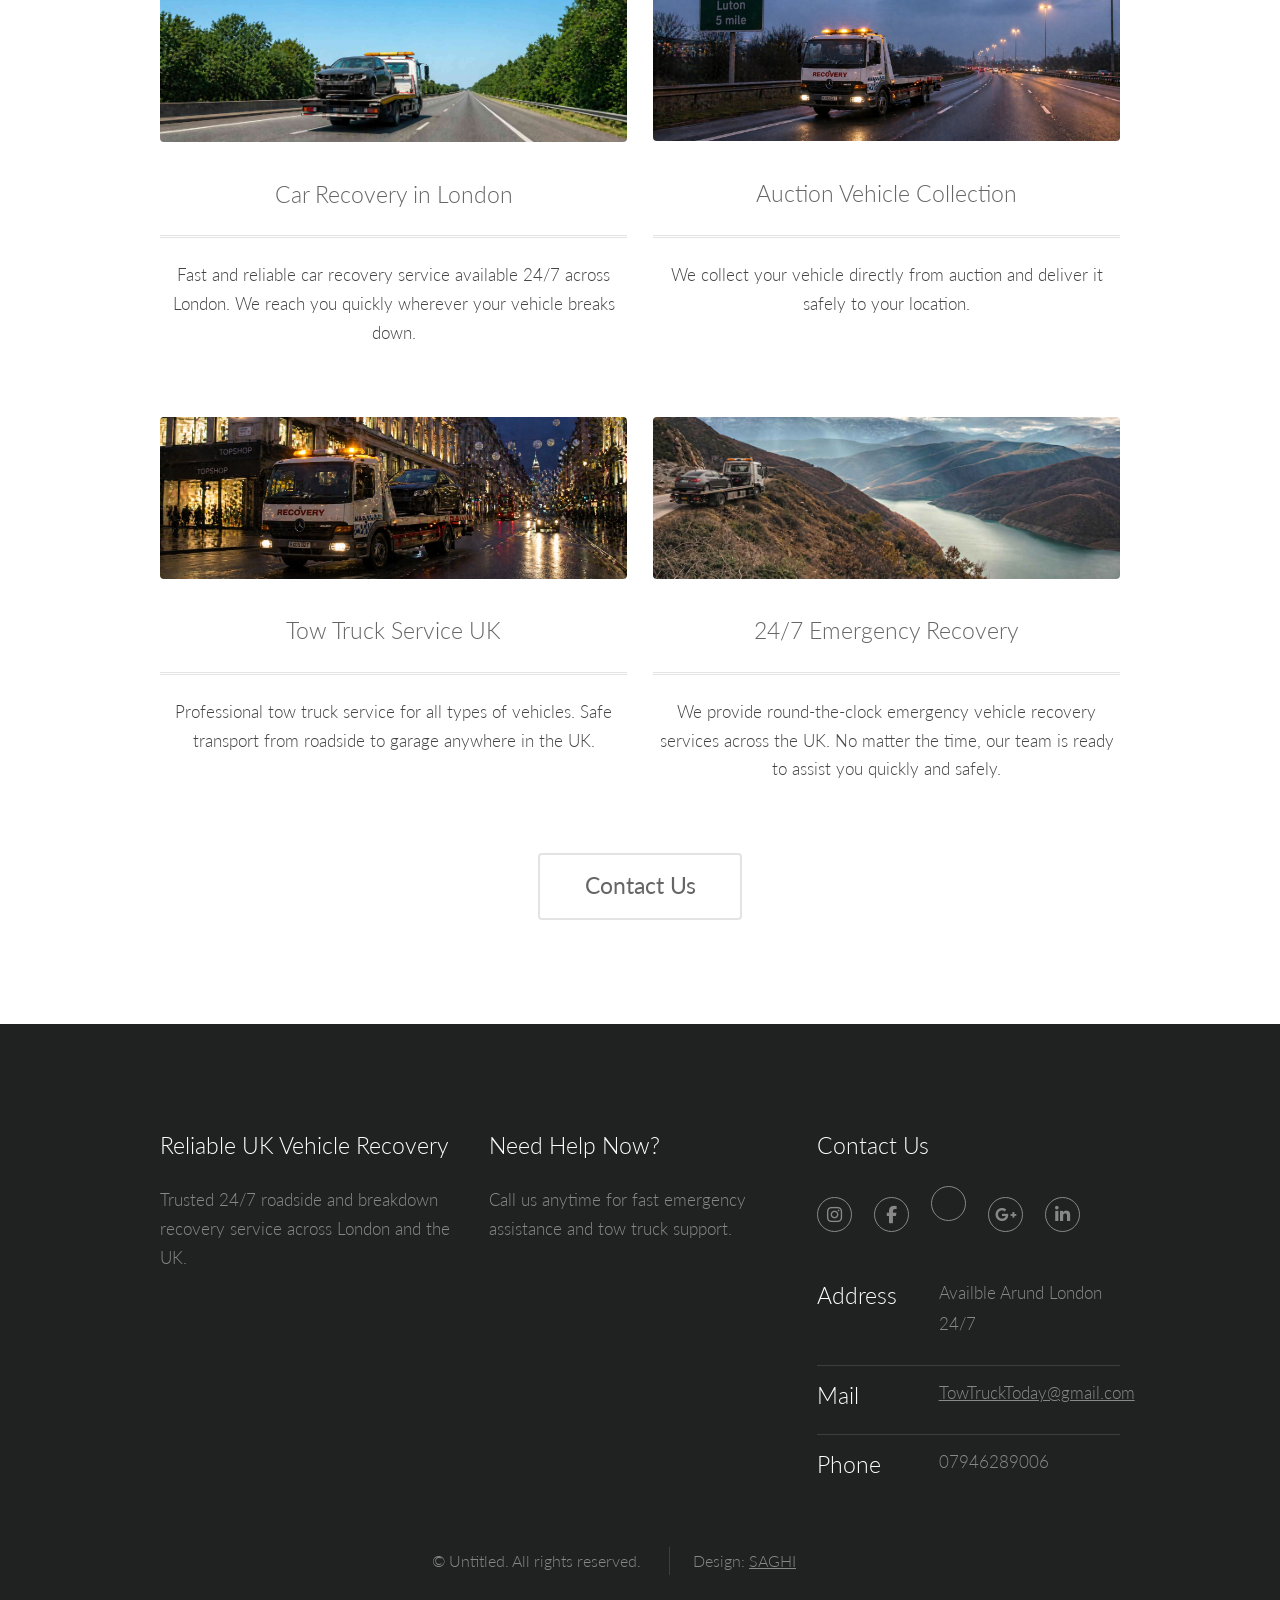
==== commit 16aa0e7b: "Update index.html" ====
--- a/index.html
+++ b/index.html
@@ -119,16 +119,16 @@
     <h3>Reliable UK Vehicle Recovery</h3>
     <p>Trusted 24/7 roadside and breakdown recovery service across London and the UK.</p>
 
-    <div style="margin-top:15px; border-radius:10px; overflow:hidden;">
-        <iframe 
-            src="https://www.google.com/maps/embed?pb=!1m18!1m12!1m3!1d...YOUR_MAP_CODE..."
-            width="100%" 
-            height="180" 
-            style="border:0;" 
-            allowfullscreen="" 
-            loading="lazy">
-        </iframe>
-    </div>
+    <div style="border-radius:10px; overflow:hidden;">
+  <iframe
+    src="https://www.google.com/maps/embed?pb=!1m18!1m12!1m3!...GOOGLE_GENERATED_CODE..."
+    width="100%"
+    height="200"
+    style="border:0;"
+    allowfullscreen=""
+    loading="lazy">
+  </iframe>
+</div>
 </section>
 						<section class="4u 6u$(medium) 12u$(small)">
 							<h3>Need Help Now?</h3>
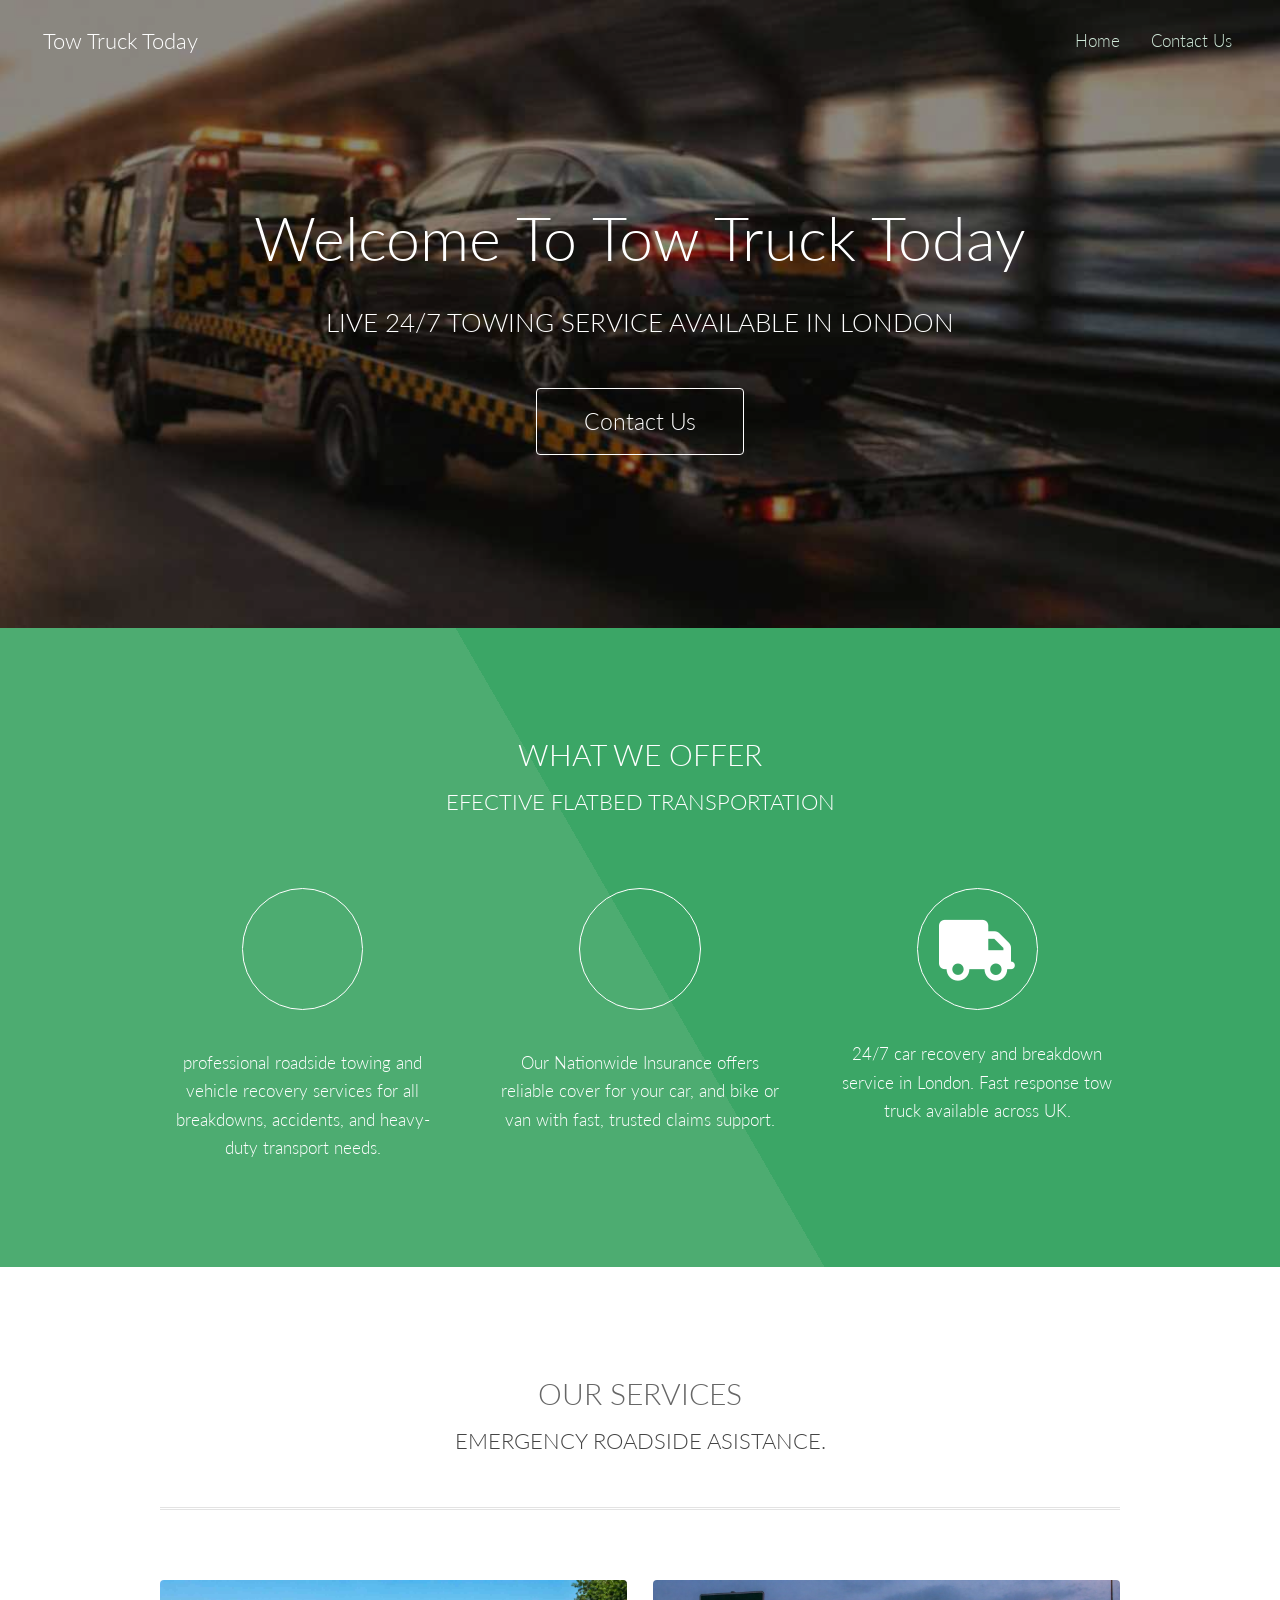
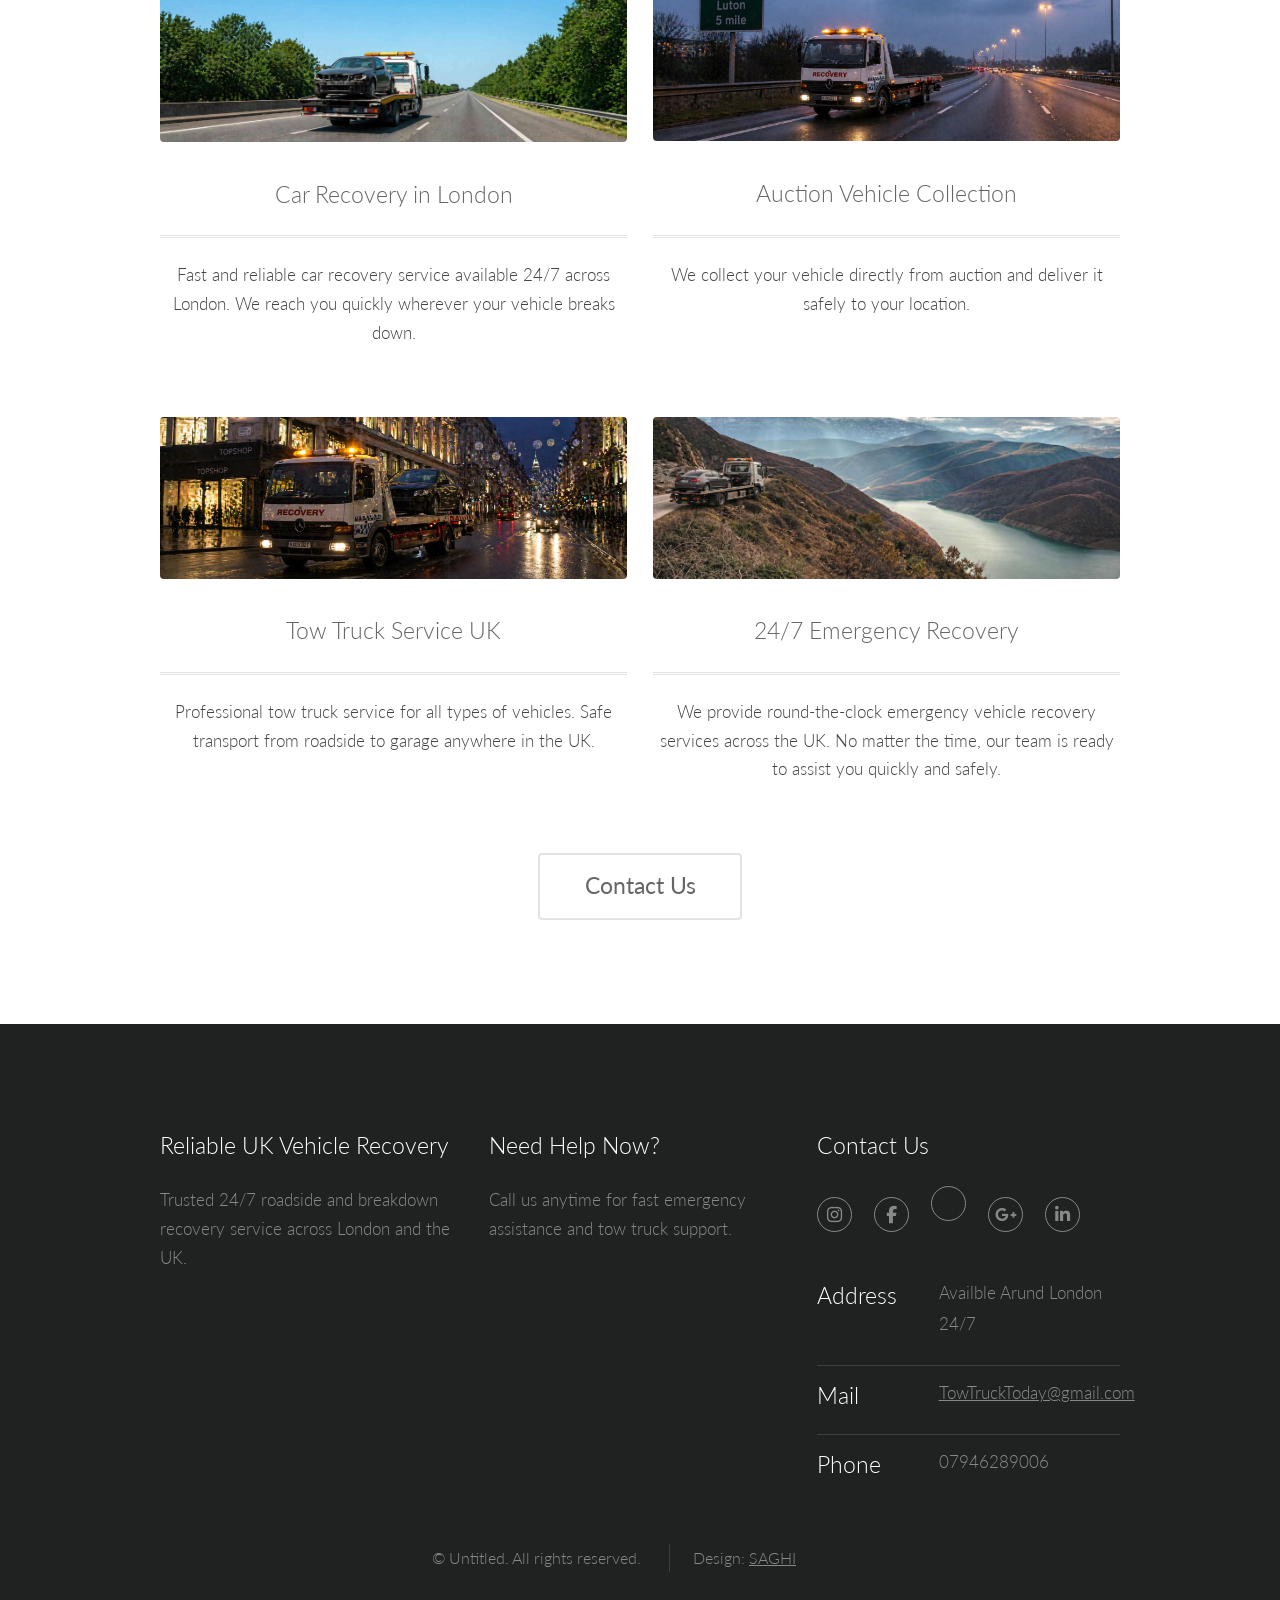
==== commit 0746514a: "Update index.html" ====
--- a/index.html
+++ b/index.html
@@ -1,9 +1,4 @@
 <!DOCTYPE html>
-<!--
-	Interphase by TEMPLATED
-	templated.co @templatedco
-	Released for free under the Creative Commons Attribution 3.0 license (templated.co/license)
--->
 <html lang="en">
 	<head>
 		<meta charset="UTF-8">
@@ -119,16 +114,7 @@
     <h3>Reliable UK Vehicle Recovery</h3>
     <p>Trusted 24/7 roadside and breakdown recovery service across London and the UK.</p>
 
-    <div style="border-radius:10px; overflow:hidden;">
-  <iframe
-    src="https://www.google.com/maps/embed?pb=!1m18!1m12!1m3!...GOOGLE_GENERATED_CODE..."
-    width="100%"
-    height="200"
-    style="border:0;"
-    allowfullscreen=""
-    loading="lazy">
-  </iframe>
-</div>
+
 </section>
 						<section class="4u 6u$(medium) 12u$(small)">
 							<h3>Need Help Now?</h3>
